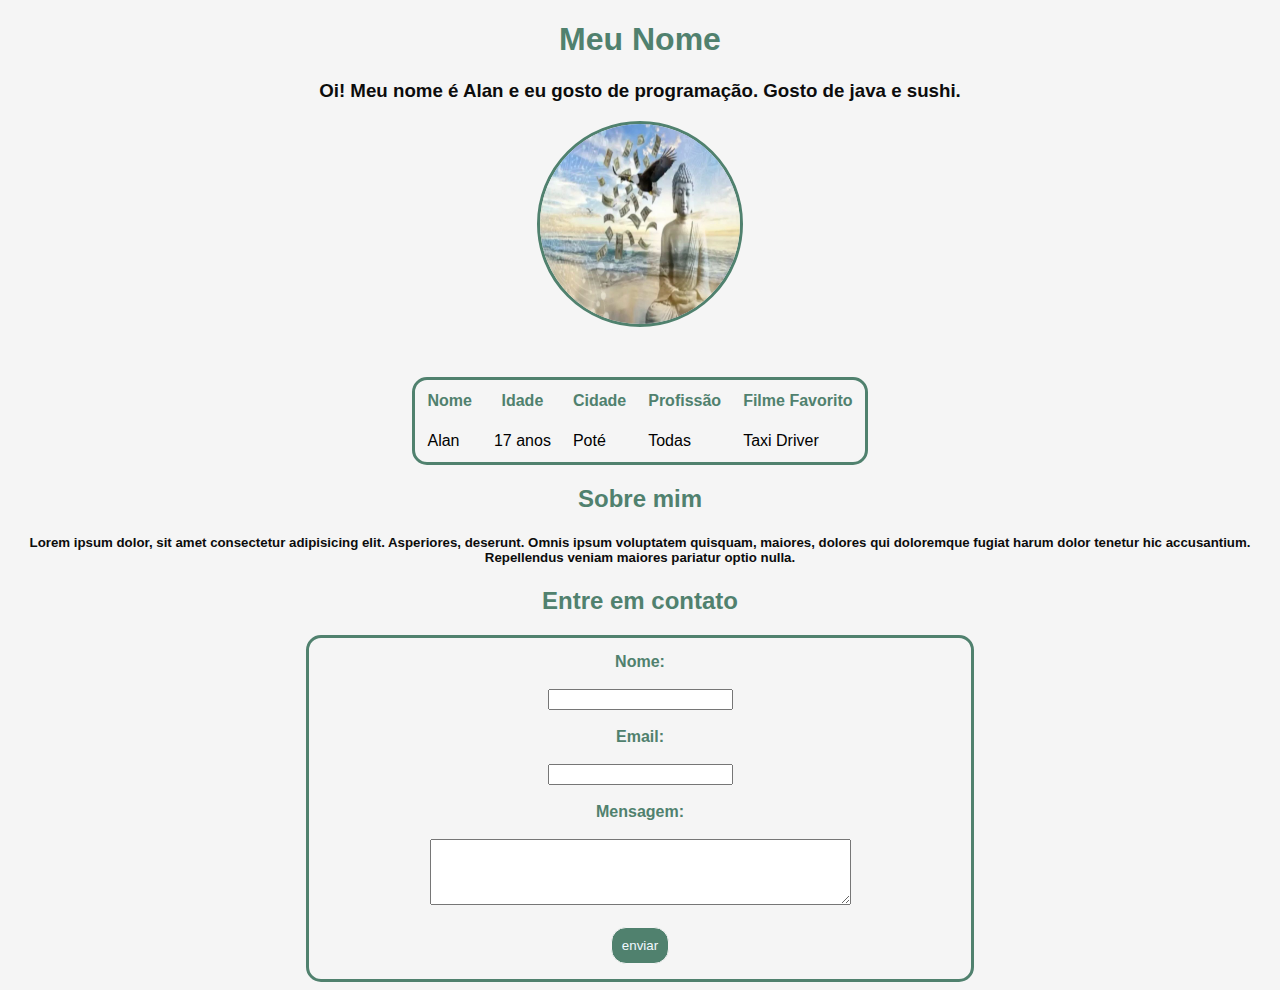
==== apresentacao/index.html @ 5f156b53 "Update and rename index.html to apresentacao/index.html" ====
<!DOCTYPE html>
<html lang="pt-br">
  <head>
    <meta charset="UTF-8" />
    <meta name="viewport" content="width=device-width, initial-scale=1.0" />
    <title>Apresentação</title>
  </head>
  <body style="background-color: #f5f5f5">
    <h1
      style="
        color: #50816e;
        font-family: Verdana, Geneva, Tahoma, sans-serif;
        text-align: center;
      "
    >
      Meu Nome
    </h1>

    <h3
      style="
        font-family: Verdana, Geneva, Tahoma, sans-serif;
        text-align: center;
        color: #0c0c0c;
      "
    >
      Oi! Meu nome é Alan e eu gosto de programação. Gosto de java e sushi.
    </h3>

    <img
      src="fotoMinha.jpeg"
      alt=""
      style="
        border-radius: 50%;
        display: block;
        margin: auto;
        width: 200px;
        height: 200px;
        border: 3px solid #50816e;
      "
    />

    <table
      style="
        margin-left: auto;
        margin-right: auto;
        margin-top: 50px;
        font-family: Verdana, Geneva, Tahoma, sans-serif;
        border: 3px solid #50816e;
        border-radius: 15px;
      "
    >
      <tr style="padding: 10px">
        <th style="padding: 10px; color: #50816e">Nome</th>
        <th style="padding: 10px; color: #50816e">Idade</th>
        <th style="padding: 10px; color: #50816e">Cidade</th>
        <th style="padding: 10px; color: #50816e">Profissão</th>
        <th style="padding: 10px; color: #50816e">Filme Favorito</th>
      </tr>

      <tr style="padding: 10px">
        <td style="padding: 10px">Alan</td>
        <td style="padding: 10px">17 anos</td>
        <td style="padding: 10px">Poté</td>
        <td style="padding: 10px">Todas</td>
        <td style="padding: 10px">Taxi Driver</td>
      </tr>
    </table>

    <h2
      style="
        font-family: Verdana, Geneva, Tahoma, sans-serif;
        text-align: center;
        color: #50816e;
      "
    >
      Sobre mim
    </h2>
    <h5
      style="
        font-family: Verdana, Geneva, Tahoma, sans-serif;
        text-align: center;
        color: #0c0c0c;
      "
    >
      Lorem ipsum dolor, sit amet consectetur adipisicing elit. Asperiores,
      deserunt. Omnis ipsum voluptatem quisquam, maiores, dolores qui doloremque
      fugiat harum dolor tenetur hic accusantium. Repellendus veniam maiores
      pariatur optio nulla.
    </h5>

    <h2
      style="
        text-align: center;
        font-family: Verdana, Geneva, Tahoma, sans-serif;
        color: #50816e;
      "
    >
      Entre em contato
    </h2>
    <div
      style="
        font-family: Verdana, Geneva, Tahoma, sans-serif;
        margin: auto;
        width: 50%;
        border: 3px solid #50816e;
        border-radius: 15px;
        padding: 15px;
      "
    >
      <form
        action="post"
        style="
          text-align: center;
          font-family: Verdana, Geneva, Tahoma, sans-serif;
          font-weight: bold;
          color: #50816e;
        "
      >
        <label for="name">Nome:</label>
        <br />
        <br />
        <input type="text" name="name" id="name" />
        <br />
        <br />
        <label for="email">Email:</label>
        <br />
        <br />
        <input type="email" name="email" id="email" />
        <br />
        <br />
        <label for="mensagem">Mensagem:</label>
        <br />
        <br />
        <textarea name="mensagem" id="msg" rows="4" cols="50"></textarea>
        <br />
        <br />
        <input
          type="button"
          value="enviar"
          style="
            background-color: #50816e;
            color: aliceblue;
            border: 1px solid #f5f5f5;
            padding: 10px;
            font-family: Verdana, Geneva, Tahoma, sans-serif;
            border-radius: 15px;
          "
        />
      </form>
    </div>
  </body>
</html>
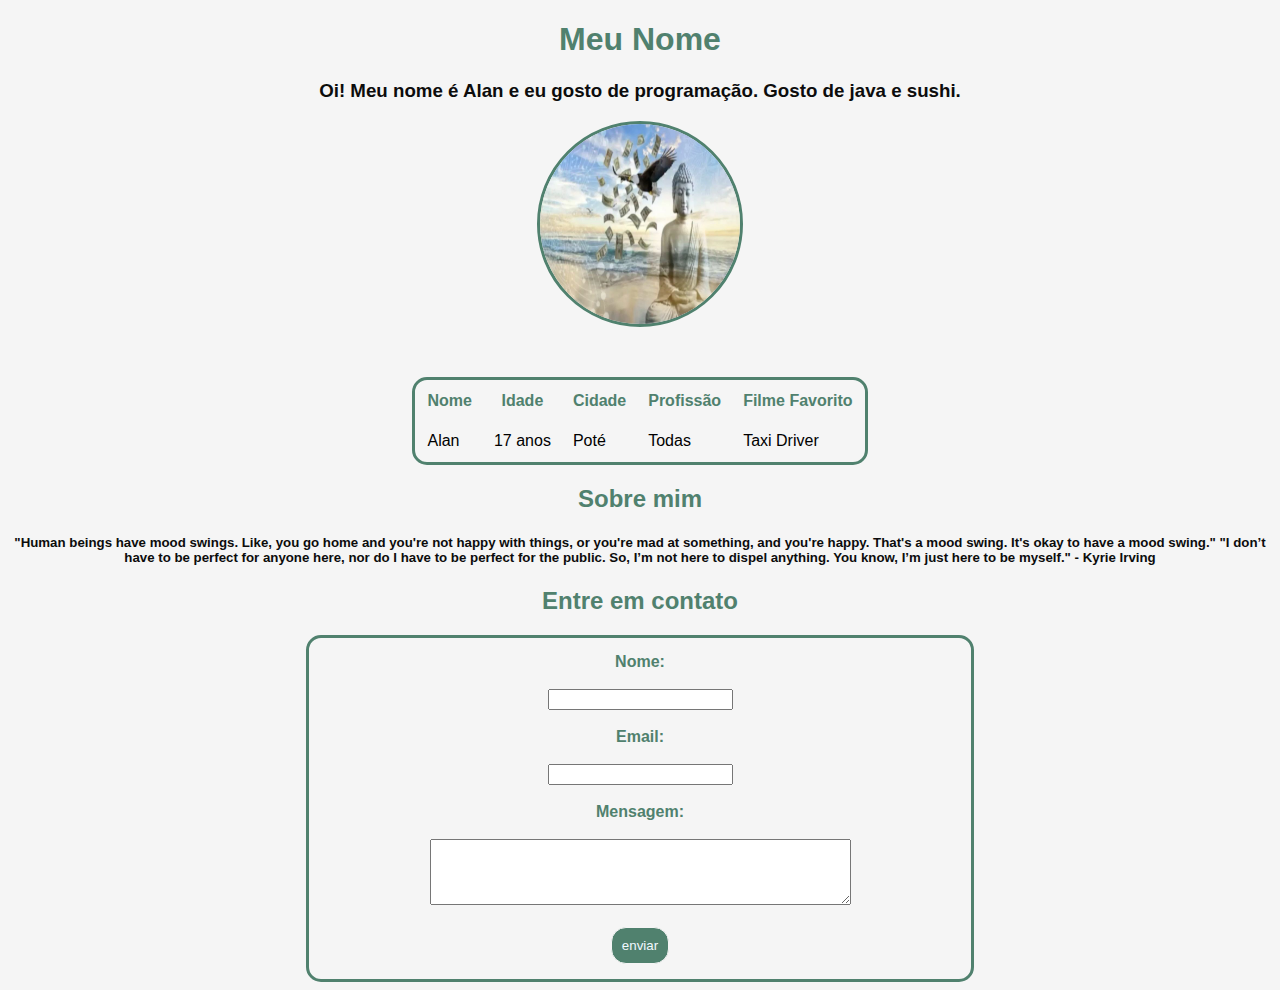
==== commit 4763065a: "Update index.html" ====
--- a/apresentacao/index.html
+++ b/apresentacao/index.html
@@ -82,10 +82,11 @@
         color: #0c0c0c;
       "
     >
-      Lorem ipsum dolor, sit amet consectetur adipisicing elit. Asperiores,
-      deserunt. Omnis ipsum voluptatem quisquam, maiores, dolores qui doloremque
-      fugiat harum dolor tenetur hic accusantium. Repellendus veniam maiores
-      pariatur optio nulla.
+      "Human beings have mood swings. Like, you go home and you're not happy with things, or you're mad at something, and you're happy. That's a mood swing. It's okay to have a mood swing."
+"I don’t have to be perfect for anyone here, nor do I have to be perfect for the public. So, I’m not here to dispel anything. You know, I’m just here to be myself."
+      - Kyrie Irving
+
+
     </h5>
 
     <h2
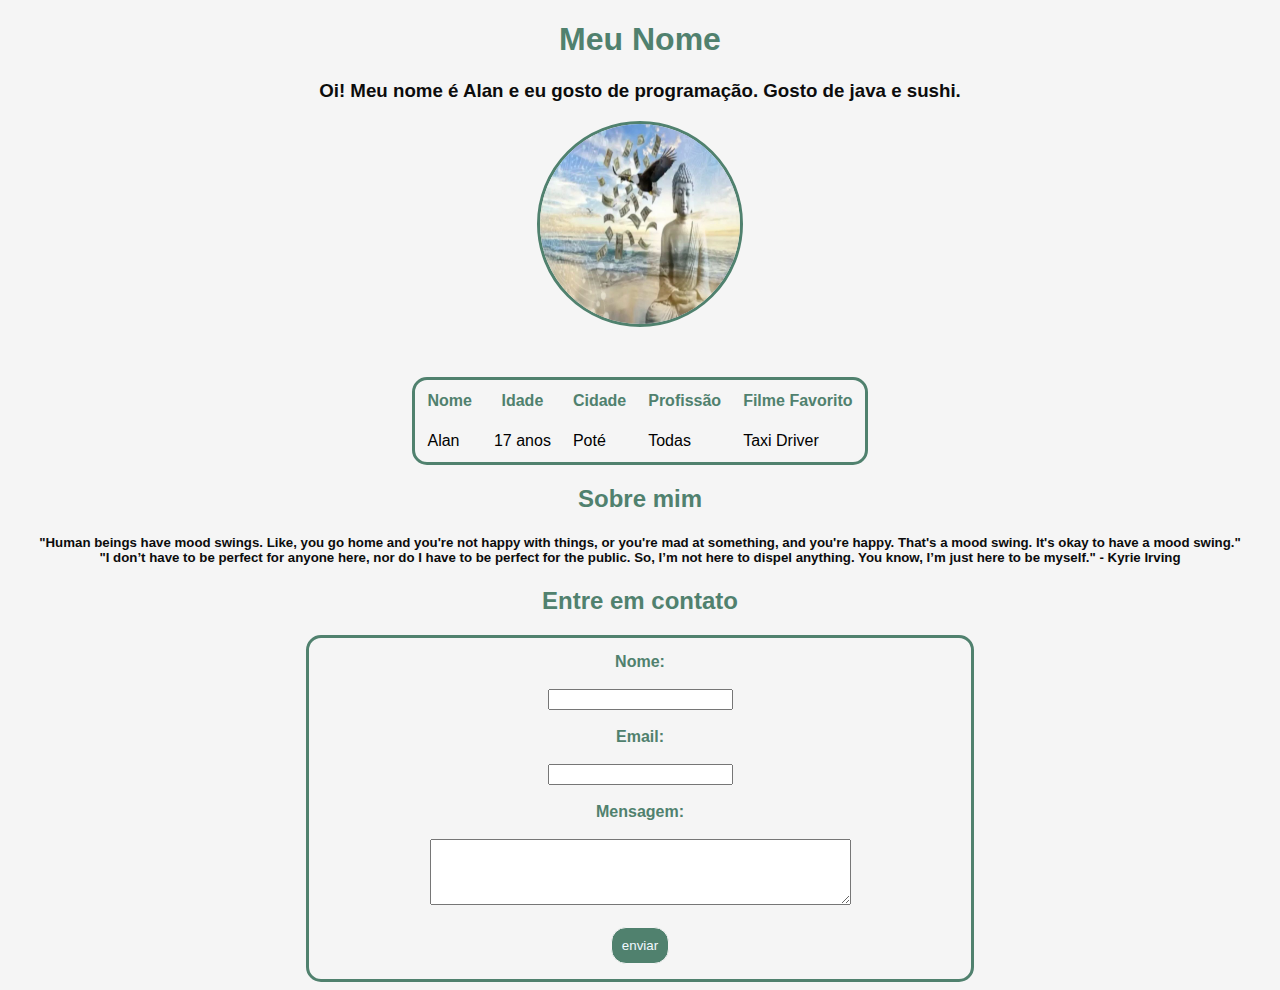
==== commit 57b0a36e: "Update index.html" ====
--- a/apresentacao/index.html
+++ b/apresentacao/index.html
@@ -83,7 +83,8 @@
       "
     >
       "Human beings have mood swings. Like, you go home and you're not happy with things, or you're mad at something, and you're happy. That's a mood swing. It's okay to have a mood swing."
-"I don’t have to be perfect for anyone here, nor do I have to be perfect for the public. So, I’m not here to dispel anything. You know, I’m just here to be myself."
+      <br >
+      "I don’t have to be perfect for anyone here, nor do I have to be perfect for the public. So, I’m not here to dispel anything. You know, I’m just here to be myself."
       - Kyrie Irving
 
 
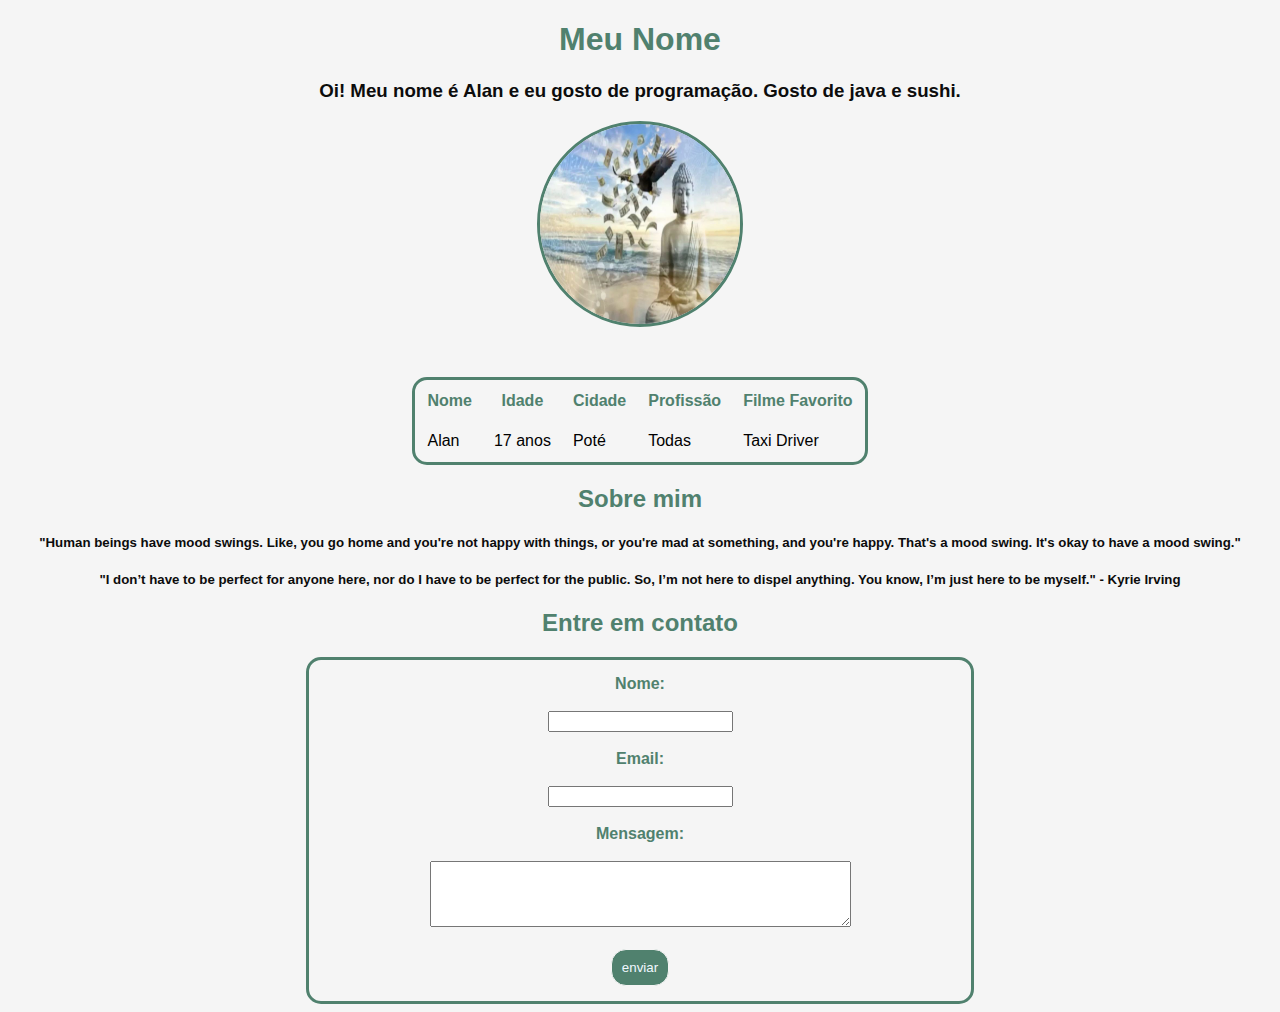
==== commit ab644c4c: "Update index.html" ====
--- a/apresentacao/index.html
+++ b/apresentacao/index.html
@@ -83,11 +83,16 @@
       "
     >
       "Human beings have mood swings. Like, you go home and you're not happy with things, or you're mad at something, and you're happy. That's a mood swing. It's okay to have a mood swing."
-      <br >
-      "I don’t have to be perfect for anyone here, nor do I have to be perfect for the public. So, I’m not here to dispel anything. You know, I’m just here to be myself."
+    </h5>
+    <h5
+      style="
+        font-family: Verdana, Geneva, Tahoma, sans-serif;
+        text-align: center;
+        color: #0c0c0c;
+      "
+    >
+    "I don’t have to be perfect for anyone here, nor do I have to be perfect for the public. So, I’m not here to dispel anything. You know, I’m just here to be myself."
       - Kyrie Irving
-
-
     </h5>
 
     <h2
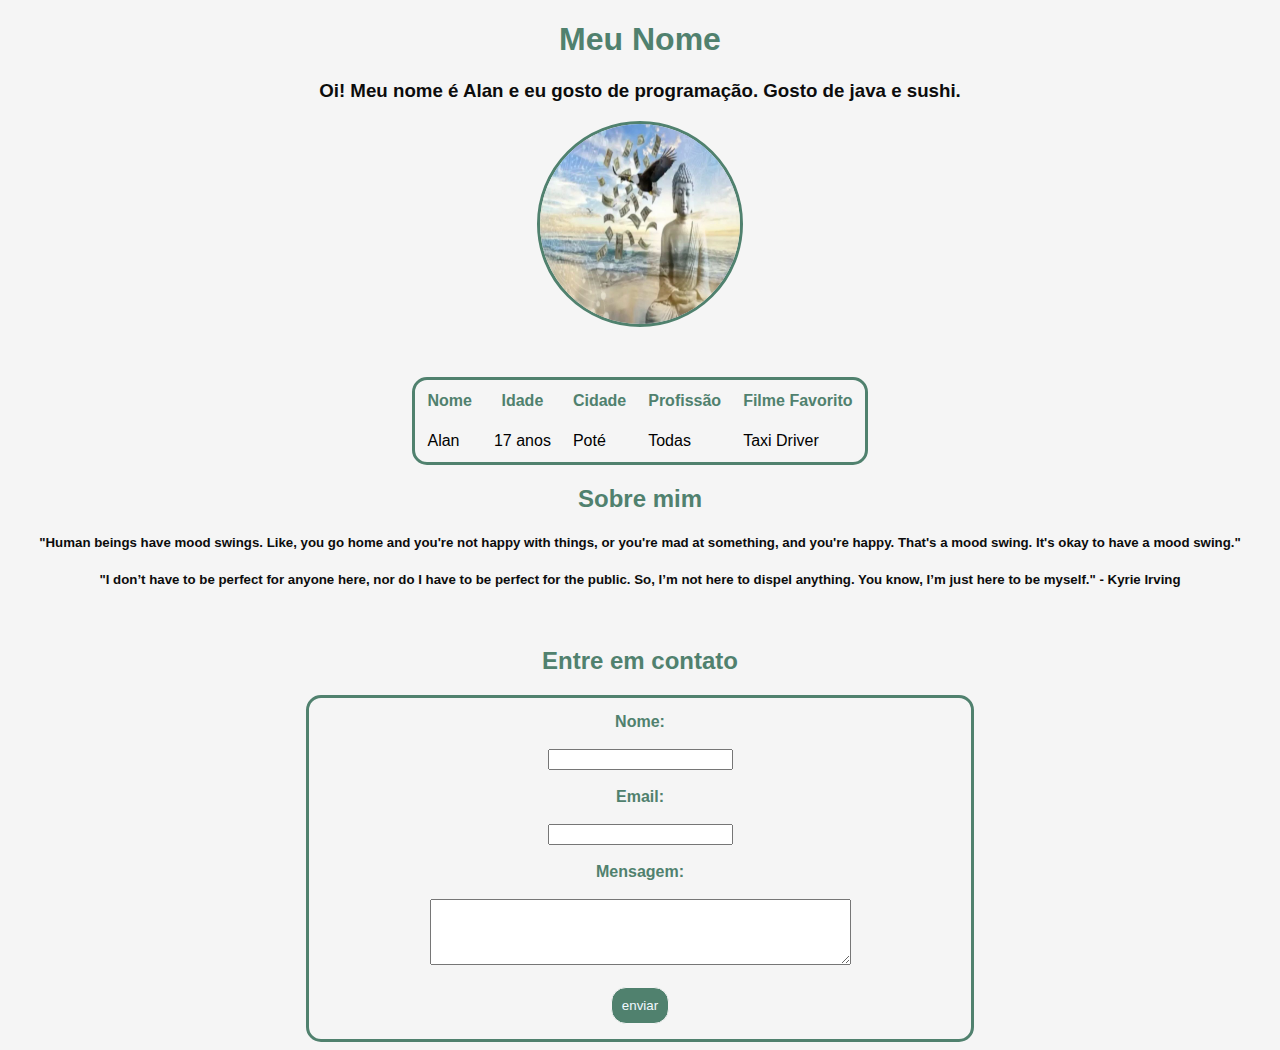
==== commit d1bfa37c: "Update index.html" ====
--- a/apresentacao/index.html
+++ b/apresentacao/index.html
@@ -94,6 +94,7 @@
     "I don’t have to be perfect for anyone here, nor do I have to be perfect for the public. So, I’m not here to dispel anything. You know, I’m just here to be myself."
       - Kyrie Irving
     </h5>
+    <br >
 
     <h2
       style="
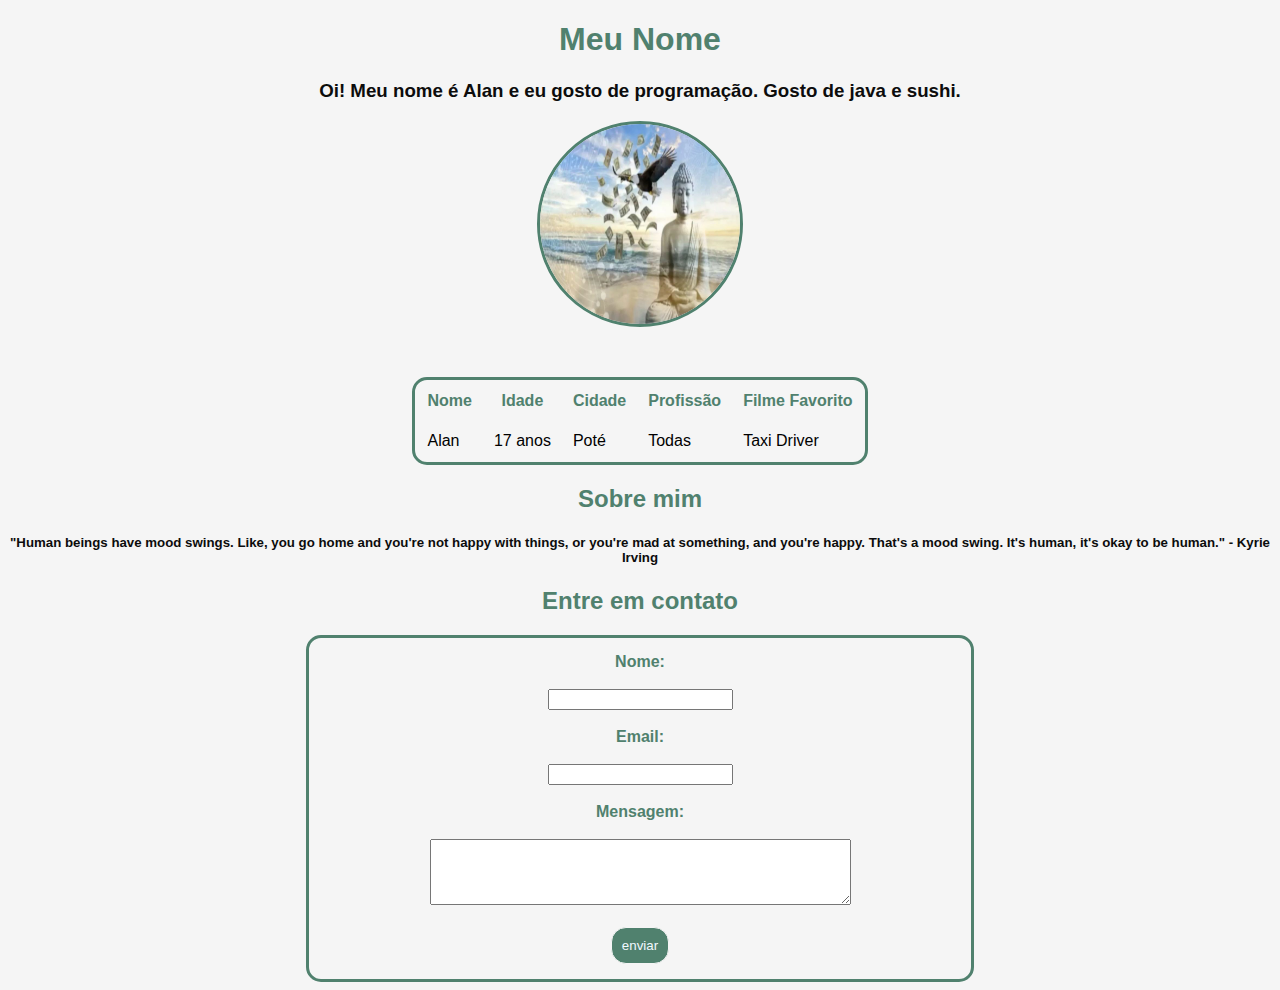
==== commit b8eef717: "Update index.html" ====
--- a/apresentacao/index.html
+++ b/apresentacao/index.html
@@ -82,20 +82,9 @@
         color: #0c0c0c;
       "
     >
-      "Human beings have mood swings. Like, you go home and you're not happy with things, or you're mad at something, and you're happy. That's a mood swing. It's okay to have a mood swing."
+      "Human beings have mood swings. Like, you go home and you're not happy with things, or you're mad at something, and you're happy. That's a mood swing. It's human, it's okay to be human." - Kyrie Irving
     </h5>
-    <h5
-      style="
-        font-family: Verdana, Geneva, Tahoma, sans-serif;
-        text-align: center;
-        color: #0c0c0c;
-      "
-    >
-    "I don’t have to be perfect for anyone here, nor do I have to be perfect for the public. So, I’m not here to dispel anything. You know, I’m just here to be myself."
-      - Kyrie Irving
-    </h5>
-    <br >
-
+    
     <h2
       style="
         text-align: center;
